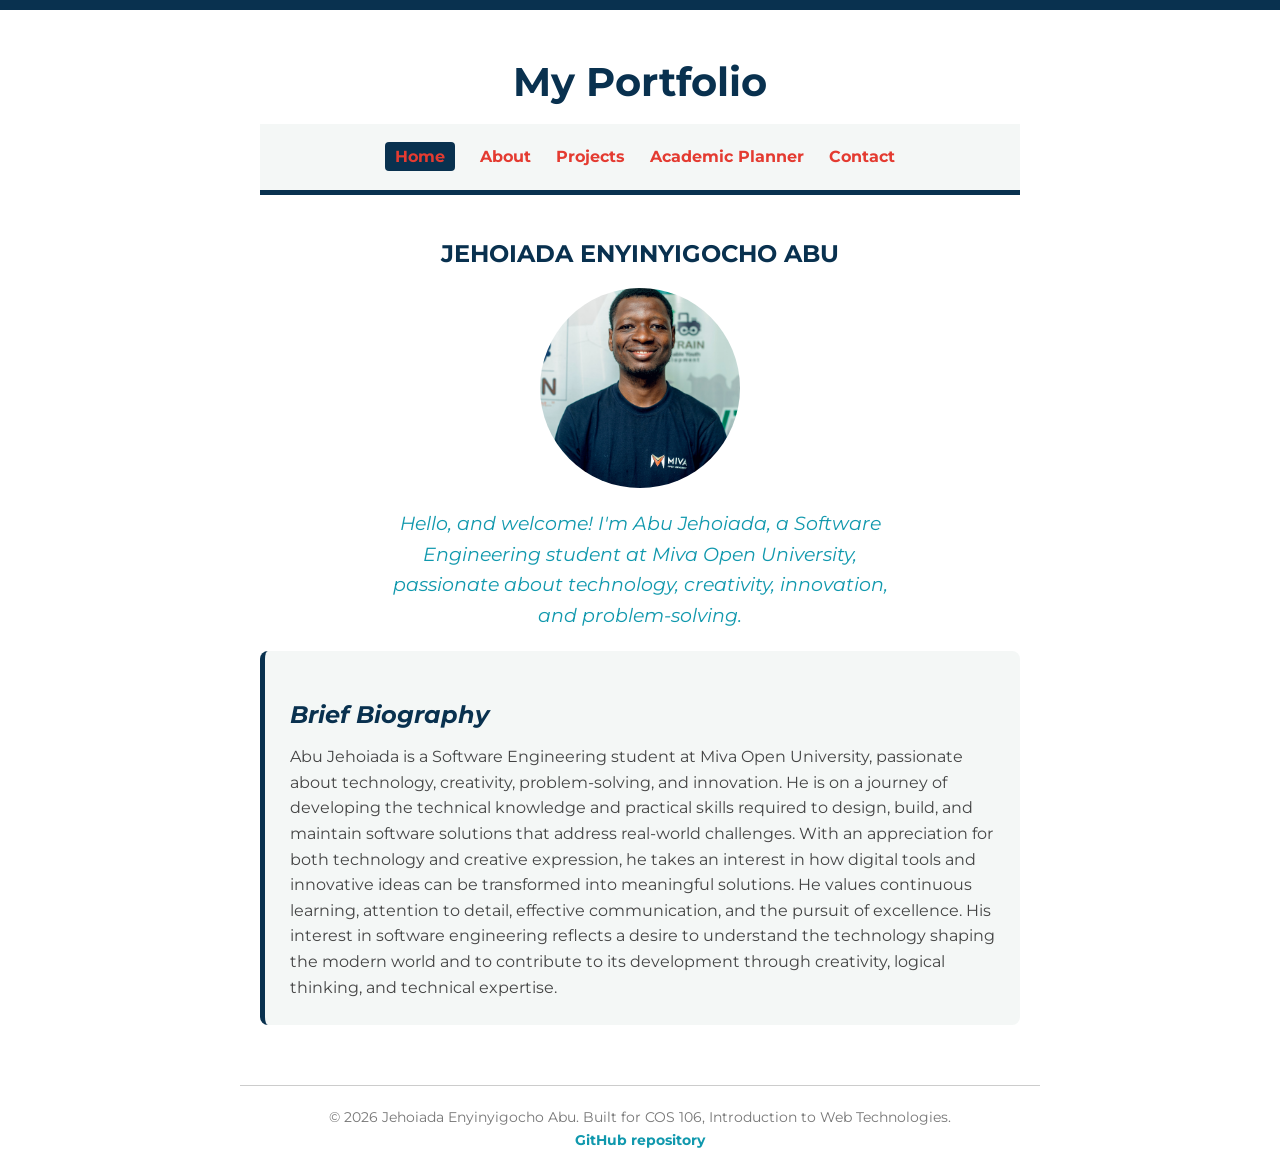
==== index.html @ d16bc9f1 "Made adjustments" ====
<!doctype html>
<html lang="en">
  <head>
    <meta charset="UTF-8" />
    <meta name="viewport" content="width=device-width, initial-scale=1.0" />
    <title>Portfolio Project</title>
    <link rel="stylesheet" href="css/style.css" />
    <link rel="preconnect" href="https://fonts.googleapis.com" />
    <link rel="preconnect" href="https://fonts.gstatic.com" crossorigin />
    <link
      href="https://fonts.googleapis.com/css2?family=Montserrat:ital,wght@0,100..900;1,100..900&display=swap"
      rel="stylesheet"
    />
  </head>
  <body>
    <header>
      <h1>My Portfolio</h1>

      <nav id="nav_menu">
        <ul>
          <li>
            <a href="index.html" class="active" aria-current="page">Home</a>
          </li>
          <li><a href="about.html">About</a></li>
          <li><a href="projects.html">Projects</a></li>
          <li><a href="planner.html">Academic Planner</a></li>
          <li><a href="contact.html">Contact</a></li>
        </ul>
      </nav>
    </header>

    <main>
      <div id="name_picture">
        <h2>Jehoiada Enyinyigocho Abu</h2>
        <img src="images/jehoiada.jpg" alt="Jehoiada Enyinyigocho Abu" />
      </div>
      <div id="welcome_msg">
        <p>
          <em
            >Hello, and welcome! I'm Abu Jehoiada, a Software Engineering
            student at Miva Open University, passionate about technology,
            creativity, innovation, and problem-solving.
          </em>
        </p>
      </div>
      <div class="biography">
        <h2><em>Brief Biography</em></h2>
        <p>
          Abu Jehoiada is a Software Engineering student at Miva Open
          University, passionate about technology, creativity, problem-solving,
          and innovation. He is on a journey of developing the technical
          knowledge and practical skills required to design, build, and maintain
          software solutions that address real-world challenges. With an
          appreciation for both technology and creative expression, he takes an
          interest in how digital tools and innovative ideas can be transformed
          into meaningful solutions. He values continuous learning, attention to
          detail, effective communication, and the pursuit of excellence. His
          interest in software engineering reflects a desire to understand the
          technology shaping the modern world and to contribute to its
          development through creativity, logical thinking, and technical
          expertise.
        </p>
      </div>
    </main>
    <footer class="site-footer">
      <p>
        &copy; 2026 Jehoiada Enyinyigocho Abu. Built for COS 106, Introduction
        to Web Technologies.
      </p>
      <p>
        <a href="https://github.com/jehoabu/cos_106_portfolio_project"
          >GitHub repository</a
        >
      </p>
    </footer>
  </body>
</html>
---- css/style.css ----
* {
  /* border-top: 10px solid #1098ad; */
  margin: 0;
  padding: 0;
  box-sizing: border-box; /*keeps padding from breaking your widths*/
}

/* PAGE SECTIONS */
body {
  color: #444;
  font-family: 'Montserrat', sans-serif;
  font-optical-sizing: auto;
  font-weight: 400;
  font-style: normal;
  line-height: 1.6;
  border-top: 10px solid #09314f;
  position: relative;
}

main,
header,
footer {
  max-width: 800px;
  margin-left: auto;
  margin-right: auto;
  margin: 0 auto;
  padding: 20px;
}

/* header {
  padding-top: 0px;
  padding-bottom: 0;
  margin-bottom: 0px;
} */

main {
  min-height: 80vh; /* Ensures the main content takes up at least 80% of the viewport height */
  padding-bottom: 20px; /* Adds some space at the bottom of the main content */
  padding-top: 0; /* Adds some space at the top of the main content */
  margin-top: 0; /* Adds some space above the main content */
}

/* Global Image Styles  */
img {
  max-width: 100%;
  height: auto;
  display: block;
  /* margin: 0 auto; */
}

#nav_menu {
  background-color: #f4f7f6; /* A very light, subtle grey/blue background */
  border-bottom: 5px solid #09314f; /* A bold visual accent on the bottom */
}

#nav_menu ul {
  display: flex;
  justify-content: center;
  /* align-items: center; */
  padding: 20px 0;
  gap: 25px;
  list-style-type: none;
  /* background-color: #09314f; */
  /* color: #fff; */
}

#nav_menu a {
  color: #e43b31; /* Uses your dark blue accent color */
  text-decoration: none; /* Removes the underline from links */
  font-weight: 700; /* Makes the links bold */
  transition: color 0.3s ease; /* Fulfills the "transitions" requirement! */
}

#nav_menu a:hover {
  color: #38bdf8; /* A lighter blue when the user hovers over the link */
}

/* Home Page Styles */
#name_picture {
  text-align: center;
  margin-bottom: 20px;
}

#name_picture h2 {
  color: #09314f;
  margin-bottom: 15px;
  text-transform: uppercase;
}

#name_picture img {
  width: 200px; /* Controls the size of your profile picture */
  height: 200px;
  object-fit: cover; /* Ensures the image isn't stretched */
  border-radius: 50%; /* Turns the square image into a perfect circle! */
  margin: 0 auto; /* Centers the image */
  /* border: 4px solid #1098ad; Adds a nice accent ring around your photo */
  /* padding: 2px; Adds a little space between the image and the border */
}

#welcome_msg {
  text-align: center;
  font-size: 1.2rem;
  font-weight: 400;
  margin-bottom: 50px;
  padding-bottom: 20px;
  color: #1098ad; /* A dark blue color for the welcome message */
  width: 70%;
  margin: 0 auto; /* Centers the welcome message */
}

.biography {
  background-color: #f4f7f6; /* A very light, subtle grey/blue background */
  padding: 25px;
  border-radius: 8px; /* Softens the corners of the background box */
  border-left: 5px solid #09314f; /* A bold visual accent on the left side */
}

h1 {
  font-size: 2.5rem;
  /* margin-bottom: 10px; */
  text-align: center;
}

nav ul li a.active {
  color: #ffffff;
  background-color: #09314f;
  margin-bottom: 1; /* Bright blue background */
  font-weight: bold;
  border-radius: 4px;
  padding: 5px 10px;
  text-decoration: none;
}

/* 6. FOOTER STYLING */
.site-footer {
  text-align: center;
  margin-top: 40px;
  padding-top: 20px;
  border-top: 1px solid #ccc; /* Creates a visual divider above the footer */
  font-size: 0.9rem; /* Makes the footer text slightly smaller */
  color: #777; /* Softens the text color */
}

.site-footer a {
  color: #1098ad;
  text-decoration: none;
  font-weight: 700;
}

.site-footer a:hover {
  text-decoration: underline;
}

/* 6. ABOUT PAGE STYLING */
h1,
h2 {
  color: #09314f;
  margin-top: 20px;
  margin-bottom: 10px;
}

/* Table Styling */
table {
  width: 100%;
  border-collapse: collapse; /* Merges double borders into a single clean line */
  margin: 20px 0;
}

th,
td {
  border: 1px solid #ccc;
  padding: 12px;
  text-align: left;
}

th {
  background-color: #09314f; /* Matches your theme */
  color: white;
}

tr:nth-child(even) {
  background-color: #f4f7f6; /* Adds a slight grey background to alternating rows for readability */
}

/* Skills List Styling */
.skills {
  list-style-type: none;
  display: flex;
  flex-wrap: wrap; /* Allows skills to wrap to the next line on small screens */
  gap: 10px;
}

.skills li {
  background-color: #1098ad; /* Light blue accent color */
  color: white;
  padding: 8px 15px;
  border-radius: 20px; /* Makes them look like rounded pill tags */
  font-size: 0.9rem;
  font-weight: 700;
}
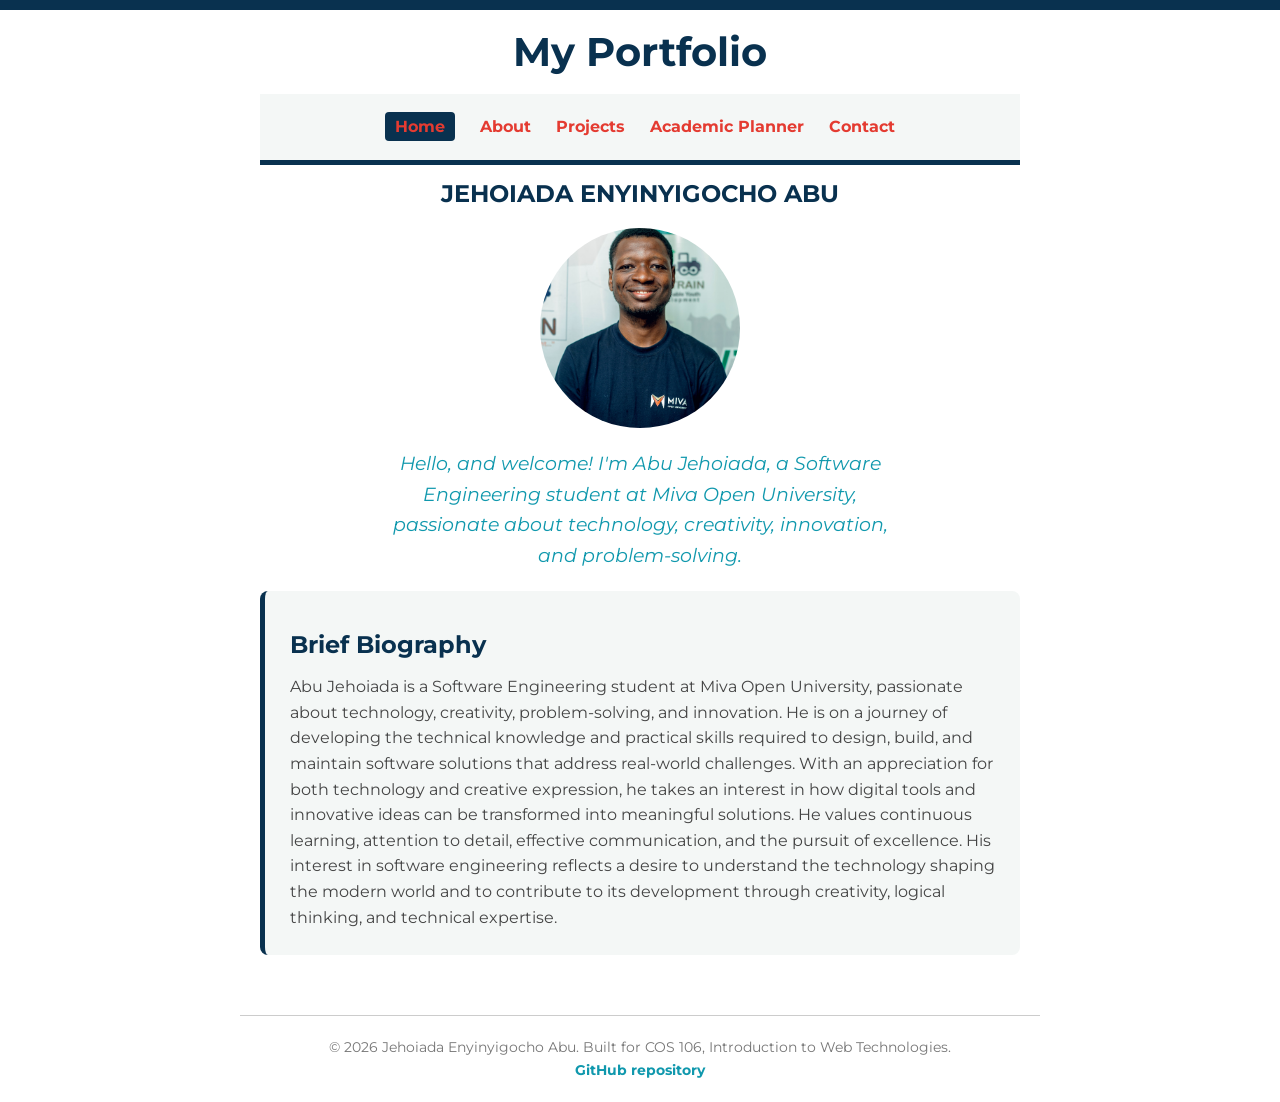
==== commit e393ff96: "Final submission build: HTML, CSS, and JS complete" ====
--- a/index.html
+++ b/index.html
@@ -32,19 +32,20 @@
     <main>
       <div id="name_picture">
         <h2>Jehoiada Enyinyigocho Abu</h2>
-        <img src="images/jehoiada.jpg" alt="Jehoiada Enyinyigocho Abu" />
+        <img
+          src="images/jehoiada.jpg"
+          alt="Portrait photo of Jehoiada Enyinyigocho Abu"
+        />
       </div>
       <div id="welcome_msg">
         <p>
-          <em
-            >Hello, and welcome! I'm Abu Jehoiada, a Software Engineering
-            student at Miva Open University, passionate about technology,
-            creativity, innovation, and problem-solving.
-          </em>
+          Hello, and welcome! I'm Abu Jehoiada, a Software Engineering student
+          at Miva Open University, passionate about technology, creativity,
+          innovation, and problem-solving.
         </p>
       </div>
       <div class="biography">
-        <h2><em>Brief Biography</em></h2>
+        <h2>Brief Biography</h2>
         <p>
           Abu Jehoiada is a Software Engineering student at Miva Open
           University, passionate about technology, creativity, problem-solving,
--- a/css/style.css
+++ b/css/style.css
@@ -27,11 +27,11 @@
   padding: 20px;
 }
 
-/* header {
+header {
   padding-top: 0px;
   padding-bottom: 0;
   margin-bottom: 0px;
-} */
+}
 
 main {
   min-height: 80vh; /* Ensures the main content takes up at least 80% of the viewport height */
@@ -49,6 +49,8 @@
 }
 
 #nav_menu {
+  /* display: flex; */
+
   background-color: #f4f7f6; /* A very light, subtle grey/blue background */
   border-bottom: 5px solid #09314f; /* A bold visual accent on the bottom */
 }
@@ -56,6 +58,8 @@
 #nav_menu ul {
   display: flex;
   justify-content: center;
+  flex-wrap: wrap;
+  /* flex-direction: row; */
   /* align-items: center; */
   padding: 20px 0;
   gap: 25px;
@@ -108,6 +112,10 @@
   margin: 0 auto; /* Centers the welcome message */
 }
 
+#welcome_msg p {
+  font-style: italic;
+}
+
 .biography {
   background-color: #f4f7f6; /* A very light, subtle grey/blue background */
   padding: 25px;
@@ -115,6 +123,10 @@
   border-left: 5px solid #09314f; /* A bold visual accent on the left side */
 }
 
+/* .biography h2 {
+  font-style: italic;
+} */
+
 h1 {
   font-size: 2.5rem;
   /* margin-bottom: 10px; */
@@ -124,7 +136,7 @@
 nav ul li a.active {
   color: #ffffff;
   background-color: #09314f;
-  margin-bottom: 1; /* Bright blue background */
+  margin-bottom: 1px; /* Bright blue background */
   font-weight: bold;
   border-radius: 4px;
   padding: 5px 10px;
@@ -155,7 +167,7 @@
 h1,
 h2 {
   color: #09314f;
-  margin-top: 20px;
+  margin-top: 10px;
   margin-bottom: 10px;
 }
 
@@ -196,5 +208,75 @@
   padding: 8px 15px;
   border-radius: 20px; /* Makes them look like rounded pill tags */
   font-size: 0.9rem;
+  font-weight: 400;
+}
+
+/* 7. PROJECTS PAGE (CSS Grid) */
+.grid {
+  display: grid;
+  /* This is the magic of Grid! It auto-fits columns that are at least 250px wide */
+  grid-template-columns: repeat(auto-fit, minmax(250px, 1fr));
+  gap: 25px;
+  margin-top: 20px;
+}
+
+.card {
+  background-color: #f4f7f6;
+  border: 1px solid #ddd;
+  border-radius: 8px;
+  overflow: hidden; /* Keeps the image corners rounded inside the card */
+  display: flex;
+  flex-direction: column;
+  transition:
+    transform 0.3s ease,
+    box-shadow 0.3s ease;
+}
+
+.card:hover {
+  transform: translateY(-5px); /* Makes the card float up slightly on hover */
+  box-shadow: 0 8px 15px rgba(0, 0, 0, 0.1);
+}
+
+.card img,
+.card video {
+  width: 100%;
+  height: 180px;
+  object-fit: cover; /* Prevents images from stretching weirdly */
+}
+
+.card-body {
+  padding: 20px;
+  display: flex;
+  flex-direction: column;
+  flex-grow: 1; /* Pushes the button to the bottom of the card */
+}
+
+.card-body h2 {
+  margin-top: 0;
+  font-size: 1.3rem;
+}
+
+.card-body .tags {
+  font-size: 0.85rem;
+  color: #1098ad;
   font-weight: 700;
-}
+  margin-bottom: 15px;
+}
+
+/* Button Styling */
+.btn {
+  display: inline-block;
+  background-color: #09314f;
+  color: white;
+  padding: 10px 20px;
+  text-decoration: none;
+  border-radius: 5px;
+  text-align: center;
+  font-weight: 700;
+  margin-top: auto; /* Pushes button to the very bottom */
+  transition: background-color 0.3s ease;
+}
+
+.btn:hover {
+  background-color: #1098ad;
+}
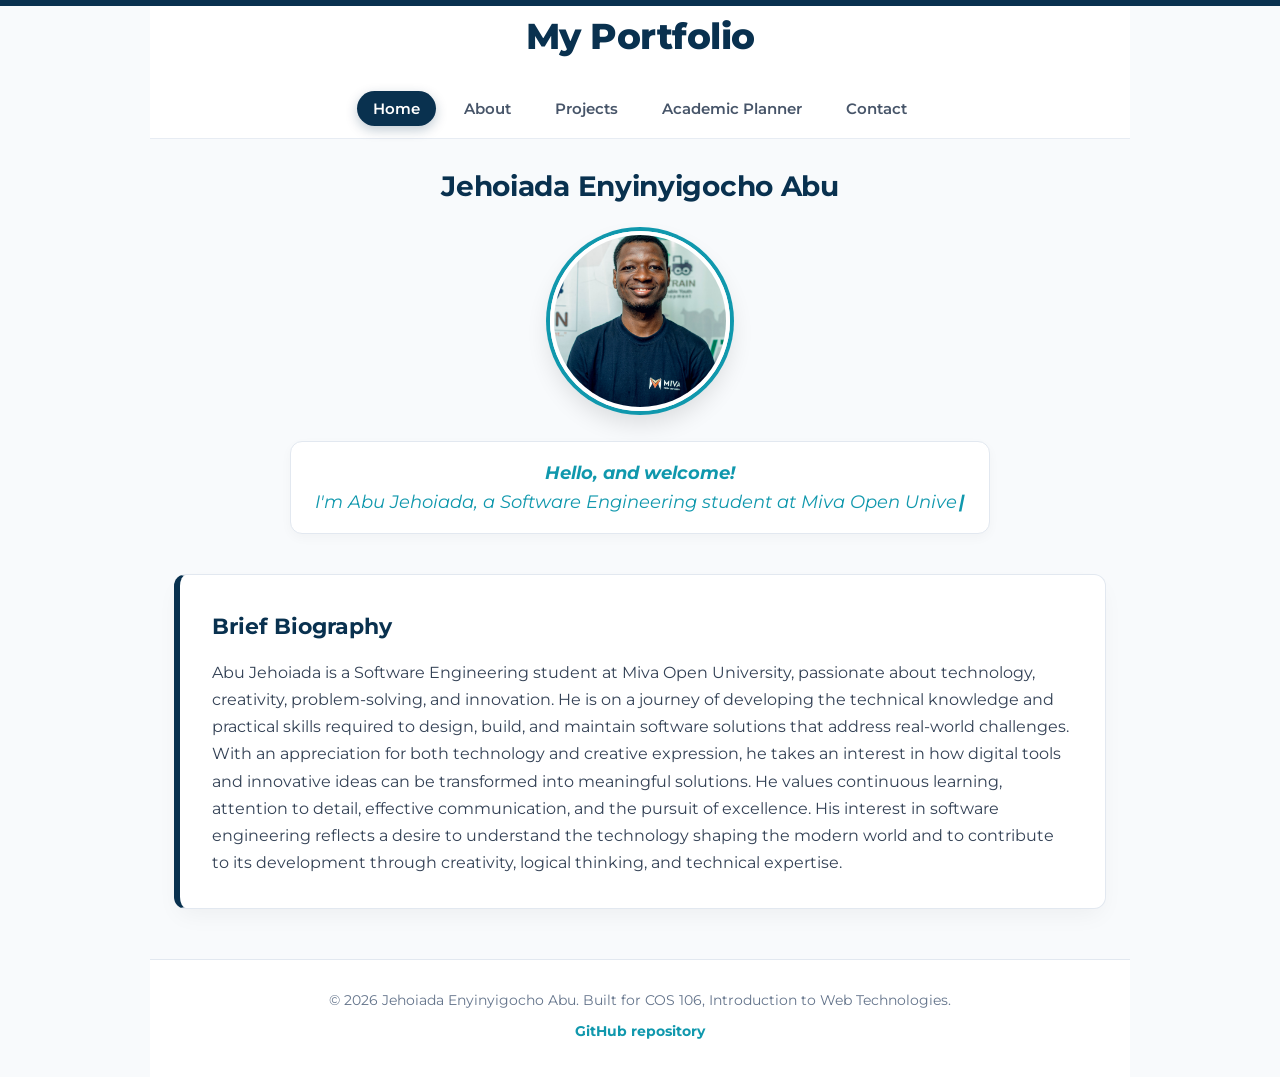
==== commit 1903ecbb: "Made hero text typing text" ====
--- a/index.html
+++ b/index.html
@@ -39,9 +39,9 @@
       </div>
       <div id="welcome_msg">
         <p>
-          Hello, and welcome! I'm Abu Jehoiada, a Software Engineering student
-          at Miva Open University, passionate about technology, creativity,
-          innovation, and problem-solving.
+          <strong>Hello, and welcome!</strong><br />
+          I'm Abu Jehoiada, a <span id="typing-text"></span
+          ><span class="typing-cursor">|</span>
         </p>
       </div>
       <div class="biography">
@@ -74,5 +74,6 @@
         >
       </p>
     </footer>
+    <script src="js/typing.js"></script>
   </body>
 </html>
--- a/css/style.css
+++ b/css/style.css
@@ -1,282 +1,435 @@
+/* ==========================================================================
+COS 106 PORTFOLIO — MODERN DEVELOPER DESIGN SYSTEM
+Author: Jehoiada Enyinyigocho Abu
+========================================================================== */
+
+/* 1. GLOBAL RESET & BASE STYLES */
+
 * {
-  /* border-top: 10px solid #1098ad; */
   margin: 0;
   padding: 0;
-  box-sizing: border-box; /*keeps padding from breaking your widths*/
-}
-
-/* PAGE SECTIONS */
+  box-sizing: border-box;
+}
+
+html {
+  scroll-behavior: smooth;
+}
+
 body {
-  color: #444;
+  color: #334155;
+  background-color: #f8fafc;
   font-family: 'Montserrat', sans-serif;
-  font-optical-sizing: auto;
   font-weight: 400;
-  font-style: normal;
-  line-height: 1.6;
-  border-top: 10px solid #09314f;
-  position: relative;
-}
-
-main,
-header,
-footer {
-  max-width: 800px;
-  margin-left: auto;
-  margin-right: auto;
-  margin: 0 auto;
-  padding: 20px;
-}
-
-header {
-  padding-top: 0px;
-  padding-bottom: 0;
-  margin-bottom: 0px;
-}
-
-main {
-  min-height: 80vh; /* Ensures the main content takes up at least 80% of the viewport height */
-  padding-bottom: 20px; /* Adds some space at the bottom of the main content */
-  padding-top: 0; /* Adds some space at the top of the main content */
-  margin-top: 0; /* Adds some space above the main content */
-}
-
-/* Global Image Styles  */
-img {
+  line-height: 1.7;
+  border-top: 6px solid #09314f;
+  min-height: 100vh;
+  display: flex;
+  flex-direction: column;
+}
+
+/* GLOBAL RESPONSIVE MEDIA CONSTRAINTS */
+img,
+video {
   max-width: 100%;
   height: auto;
   display: block;
-  /* margin: 0 auto; */
-}
-
+}
+
+/* 2. LAYOUT CONTAINERS */
+main,
+header,
+footer,
+.container,
+section.wide {
+  max-width: 980px;
+  width: 100%;
+  margin: 0 auto;
+  padding: 0 24px;
+}
+
+main {
+  flex: 1;
+  /* padding-top: 30px; */
+  padding-bottom: 50px;
+}
+
+header {
+  position: sticky;
+  top: 0;
+  z-index: 100;
+  background-color: rgba(255, 255, 255, 0.9);
+  backdrop-filter: blur(12px);
+  border-bottom: 1px solid rgba(226, 232, 240, 0.8);
+  /* margin-bottom: 30px; */
+}
+
+/* 3. NAVIGATION BAR (Flexbox & Glassmorphism) */
 #nav_menu {
-  /* display: flex; */
-
-  background-color: #f4f7f6; /* A very light, subtle grey/blue background */
-  border-bottom: 5px solid #09314f; /* A bold visual accent on the bottom */
+  display: flex;
+  justify-content: center;
+  align-items: center;
 }
 
 #nav_menu ul {
   display: flex;
   justify-content: center;
+  align-items: center;
+  gap: 12px;
+  list-style-type: none;
+  padding: 16px 0;
   flex-wrap: wrap;
-  /* flex-direction: row; */
-  /* align-items: center; */
-  padding: 20px 0;
-  gap: 25px;
-  list-style-type: none;
-  /* background-color: #09314f; */
-  /* color: #fff; */
 }
 
 #nav_menu a {
-  color: #e43b31; /* Uses your dark blue accent color */
-  text-decoration: none; /* Removes the underline from links */
-  font-weight: 700; /* Makes the links bold */
-  transition: color 0.3s ease; /* Fulfills the "transitions" requirement! */
+  color: #475569;
+  text-decoration: none;
+  font-weight: 600;
+  font-size: 0.95rem;
+  padding: 8px 16px;
+  border-radius: 20px;
+  transition: all 0.25s ease-in-out;
 }
 
 #nav_menu a:hover {
-  color: #38bdf8; /* A lighter blue when the user hovers over the link */
-}
-
-/* Home Page Styles */
+  color: #09314f;
+  background-color: #f1f5f9;
+}
+
+#nav_menu a.active {
+  color: #ffffff;
+  background-color: #09314f;
+  box-shadow: 0 4px 12px rgba(9, 49, 79, 0.25);
+}
+
+/* 4. TYPOGRAPHY & SECTION HEADINGS */
+h1 {
+  font-size: 2.25rem;
+  font-weight: 800;
+  color: #09314f;
+  margin-bottom: 12px;
+  text-align: center;
+  letter-spacing: -0.5px;
+}
+
+h2 {
+  font-size: 1.4rem;
+  font-weight: 700;
+  color: #09314f;
+  margin-top: 24px;
+  margin-bottom: 14px;
+  display: flex;
+  align-items: center;
+}
+
+/* Visual accent bar for section subheadings */
+main section > h2::before {
+  content: '';
+  display: inline-block;
+  width: 4px;
+  height: 20px;
+  background-color: #1098ad;
+  margin-right: 10px;
+  border-radius: 2px;
+}
+
+p.lead {
+  text-align: center;
+  font-size: 1.1rem;
+  color: #64748b;
+  max-width: 650px;
+  margin: 0 auto 32px auto;
+}
+
+/* 5. HOMEPAGE HERO & BIOGRAPHY STYLING */
 #name_picture {
   text-align: center;
+  /* margin-top: 20px; */
+  margin-bottom: 30px;
+}
+
+#name_picture h2 {
+  justify-content: center;
+  font-size: 1.75rem;
+  color: #09314f;
   margin-bottom: 20px;
-}
-
-#name_picture h2 {
-  color: #09314f;
-  margin-bottom: 15px;
-  text-transform: uppercase;
+  letter-spacing: -0.3px;
+}
+
+#name_picture h2::before {
+  display: none;
 }
 
 #name_picture img {
-  width: 200px; /* Controls the size of your profile picture */
-  height: 200px;
-  object-fit: cover; /* Ensures the image isn't stretched */
-  border-radius: 50%; /* Turns the square image into a perfect circle! */
-  margin: 0 auto; /* Centers the image */
-  /* border: 4px solid #1098ad; Adds a nice accent ring around your photo */
-  /* padding: 2px; Adds a little space between the image and the border */
+  width: 180px;
+  height: 180px;
+  object-fit: cover;
+  border-radius: 50%;
+  margin: 0 auto;
+  border: 4px solid #ffffff;
+  box-shadow:
+    0 0 0 4px #1098ad,
+    0 12px 24px rgba(0, 0, 0, 0.12);
+  transition: transform 0.3s ease;
+}
+
+#name_picture img:hover {
+  transform: scale(1.04);
 }
 
 #welcome_msg {
   text-align: center;
-  font-size: 1.2rem;
-  font-weight: 400;
-  margin-bottom: 50px;
-  padding-bottom: 20px;
-  color: #1098ad; /* A dark blue color for the welcome message */
-  width: 70%;
-  margin: 0 auto; /* Centers the welcome message */
+  font-size: 1.15rem;
+  color: #1098ad;
+  max-width: 700px;
+  margin: 0 auto 40px auto;
+  padding: 16px 24px;
+  background-color: #ffffff;
+  border-radius: 12px;
+  border: 1px solid #e2e8f0;
+  box-shadow: 0 4px 12px rgba(0, 0, 0, 0.03);
 }
 
 #welcome_msg p {
   font-style: italic;
+  line-height: 1.6;
+}
+
+/* Blinking Typing Cursor */
+.typing-cursor {
+  display: inline-block;
+  font-weight: 700;
+  color: #1098ad;
+  animation: blink 0.75s step-end infinite;
+  margin-left: 2px;
+}
+
+@keyframes blink {
+  0%,
+  100% {
+    opacity: 1;
+  }
+  50% {
+    opacity: 0;
+  }
 }
 
 .biography {
-  background-color: #f4f7f6; /* A very light, subtle grey/blue background */
-  padding: 25px;
-  border-radius: 8px; /* Softens the corners of the background box */
-  border-left: 5px solid #09314f; /* A bold visual accent on the left side */
-}
-
-/* .biography h2 {
-  font-style: italic;
-} */
-
-h1 {
-  font-size: 2.5rem;
-  /* margin-bottom: 10px; */
-  text-align: center;
-}
-
-nav ul li a.active {
+  background-color: #ffffff;
+  padding: 32px;
+  border-radius: 12px;
+  border: 1px solid #e2e8f0;
+  border-left: 6px solid #09314f;
+  box-shadow: 0 10px 25px -5px rgba(0, 0, 0, 0.05);
+}
+
+.biography h2 {
+  margin-top: 0;
+}
+
+/* 6. ABOUT PAGE (Semantic Table & Skill Pills) */
+table {
+  width: 100%;
+  border-collapse: separate;
+  border-spacing: 0;
+  margin: 24px 0 36px 0;
+  background-color: #ffffff;
+  border-radius: 10px;
+  overflow: hidden;
+  box-shadow: 0 4px 16px rgba(0, 0, 0, 0.04);
+  border: 1px solid #e2e8f0;
+}
+
+th,
+td {
+  padding: 14px 18px;
+  text-align: left;
+}
+
+th {
+  background-color: #09314f;
   color: #ffffff;
+  font-weight: 600;
+  font-size: 0.95rem;
+  letter-spacing: 0.5px;
+}
+
+td {
+  border-bottom: 1px solid #f1f5f9;
+  font-size: 0.95rem;
+  color: #334155;
+}
+
+tr:last-child td {
+  border-bottom: none;
+}
+
+tr:nth-child(even) {
+  background-color: #f8fafc;
+}
+
+/* Skill Tags */
+.skills {
+  list-style-type: none;
+  display: flex;
+  flex-wrap: wrap;
+  gap: 10px;
+  margin-top: 14px;
+}
+
+.skills li {
+  background-color: #e0f2fe;
+  color: #0369a1;
+  border: 1px solid #bae6fd;
+  padding: 8px 18px;
+  border-radius: 20px;
+  font-size: 0.88rem;
+  font-weight: 600;
+  transition: all 0.2s ease;
+}
+
+.skills li:hover {
+  background-color: #1098ad;
+  color: #ffffff;
+  transform: translateY(-2px);
+}
+
+/* 7. PROJECTS GALLERY (CSS Grid & Interactive Cards) */
+.grid {
+  display: grid;
+  grid-template-columns: repeat(auto-fit, minmax(280px, 1fr));
+  gap: 28px;
+  margin-top: 24px;
+}
+
+.card {
+  background-color: #ffffff;
+  border: 1px solid #e2e8f0;
+  border-radius: 12px;
+  overflow: hidden;
+  display: flex;
+  flex-direction: column;
+  box-shadow: 0 4px 12px rgba(0, 0, 0, 0.04);
+  transition:
+    transform 0.3s ease,
+    box-shadow 0.3s ease;
+}
+
+.card:hover {
+  transform: translateY(-6px);
+  box-shadow: 0 16px 32px -8px rgba(9, 49, 79, 0.12);
+  border-color: #cbd5e1;
+}
+
+.card img,
+.card video {
+  width: 100%;
+  height: 200px;
+  object-fit: cover;
+}
+
+.card-body {
+  padding: 24px;
+  display: flex;
+  flex-direction: column;
+  flex-grow: 1;
+}
+
+.card-body h2 {
+  margin-top: 0;
+  font-size: 1.25rem;
+  color: #09314f;
+}
+
+.card-body h2::before {
+  display: none;
+}
+
+.card-body p {
+  color: #64748b;
+  font-size: 0.95rem;
+  margin-bottom: 16px;
+  flex-grow: 1;
+}
+
+.card-body .tags {
+  font-size: 0.85rem;
+  color: #1098ad;
+  font-weight: 700;
+  margin-bottom: 18px;
+  text-transform: uppercase;
+  letter-spacing: 0.5px;
+}
+
+/* Button Component */
+.btn {
+  display: inline-block;
   background-color: #09314f;
-  margin-bottom: 1px; /* Bright blue background */
-  font-weight: bold;
-  border-radius: 4px;
-  padding: 5px 10px;
+  color: #ffffff;
+  padding: 10px 20px;
   text-decoration: none;
-}
-
-/* 6. FOOTER STYLING */
+  border-radius: 6px;
+  text-align: center;
+  font-weight: 600;
+  font-size: 0.9rem;
+  transition:
+    background-color 0.25s ease,
+    transform 0.2s ease;
+}
+
+.btn:hover {
+  background-color: #1098ad;
+  transform: translateY(-1px);
+}
+
+/* 8. SITE FOOTER */
 .site-footer {
   text-align: center;
-  margin-top: 40px;
-  padding-top: 20px;
-  border-top: 1px solid #ccc; /* Creates a visual divider above the footer */
-  font-size: 0.9rem; /* Makes the footer text slightly smaller */
-  color: #777; /* Softens the text color */
+  margin-top: auto;
+  padding: 28px 24px;
+  border-top: 1px solid #e2e8f0;
+  background-color: #ffffff;
+  font-size: 0.9rem;
+  color: #64748b;
+}
+
+.site-footer p {
+  margin-bottom: 6px;
 }
 
 .site-footer a {
   color: #1098ad;
   text-decoration: none;
   font-weight: 700;
+  transition: color 0.2s ease;
 }
 
 .site-footer a:hover {
+  color: #09314f;
   text-decoration: underline;
 }
 
-/* 6. ABOUT PAGE STYLING */
-h1,
-h2 {
-  color: #09314f;
-  margin-top: 10px;
-  margin-bottom: 10px;
-}
-
-/* Table Styling */
-table {
-  width: 100%;
-  border-collapse: collapse; /* Merges double borders into a single clean line */
-  margin: 20px 0;
-}
-
-th,
-td {
-  border: 1px solid #ccc;
-  padding: 12px;
-  text-align: left;
-}
-
-th {
-  background-color: #09314f; /* Matches your theme */
-  color: white;
-}
-
-tr:nth-child(even) {
-  background-color: #f4f7f6; /* Adds a slight grey background to alternating rows for readability */
-}
-
-/* Skills List Styling */
-.skills {
-  list-style-type: none;
-  display: flex;
-  flex-wrap: wrap; /* Allows skills to wrap to the next line on small screens */
-  gap: 10px;
-}
-
-.skills li {
-  background-color: #1098ad; /* Light blue accent color */
-  color: white;
-  padding: 8px 15px;
-  border-radius: 20px; /* Makes them look like rounded pill tags */
-  font-size: 0.9rem;
-  font-weight: 400;
-}
-
-/* 7. PROJECTS PAGE (CSS Grid) */
-.grid {
-  display: grid;
-  /* This is the magic of Grid! It auto-fits columns that are at least 250px wide */
-  grid-template-columns: repeat(auto-fit, minmax(250px, 1fr));
-  gap: 25px;
-  margin-top: 20px;
-}
-
-.card {
-  background-color: #f4f7f6;
-  border: 1px solid #ddd;
-  border-radius: 8px;
-  overflow: hidden; /* Keeps the image corners rounded inside the card */
-  display: flex;
-  flex-direction: column;
-  transition:
-    transform 0.3s ease,
-    box-shadow 0.3s ease;
-}
-
-.card:hover {
-  transform: translateY(-5px); /* Makes the card float up slightly on hover */
-  box-shadow: 0 8px 15px rgba(0, 0, 0, 0.1);
-}
-
-.card img,
-.card video {
-  width: 100%;
-  height: 180px;
-  object-fit: cover; /* Prevents images from stretching weirdly */
-}
-
-.card-body {
-  padding: 20px;
-  display: flex;
-  flex-direction: column;
-  flex-grow: 1; /* Pushes the button to the bottom of the card */
-}
-
-.card-body h2 {
-  margin-top: 0;
-  font-size: 1.3rem;
-}
-
-.card-body .tags {
-  font-size: 0.85rem;
-  color: #1098ad;
-  font-weight: 700;
-  margin-bottom: 15px;
-}
-
-/* Button Styling */
-.btn {
-  display: inline-block;
-  background-color: #09314f;
-  color: white;
-  padding: 10px 20px;
-  text-decoration: none;
-  border-radius: 5px;
-  text-align: center;
-  font-weight: 700;
-  margin-top: auto; /* Pushes button to the very bottom */
-  transition: background-color 0.3s ease;
-}
-
-.btn:hover {
-  background-color: #1098ad;
-}
+/* 9. MEDIA QUERIES (Mobile & Tablet Responsiveness) */
+@media (max-width: 640px) {
+  h1 {
+    font-size: 1.85rem;
+  }
+
+  #nav_menu ul {
+    gap: 6px;
+  }
+
+  #nav_menu a {
+    padding: 6px 12px;
+    font-size: 0.88rem;
+  }
+
+  .biography {
+    padding: 20px;
+  }
+
+  th,
+  td {
+    padding: 10px 12px;
+    font-size: 0.85rem;
+  }
+}
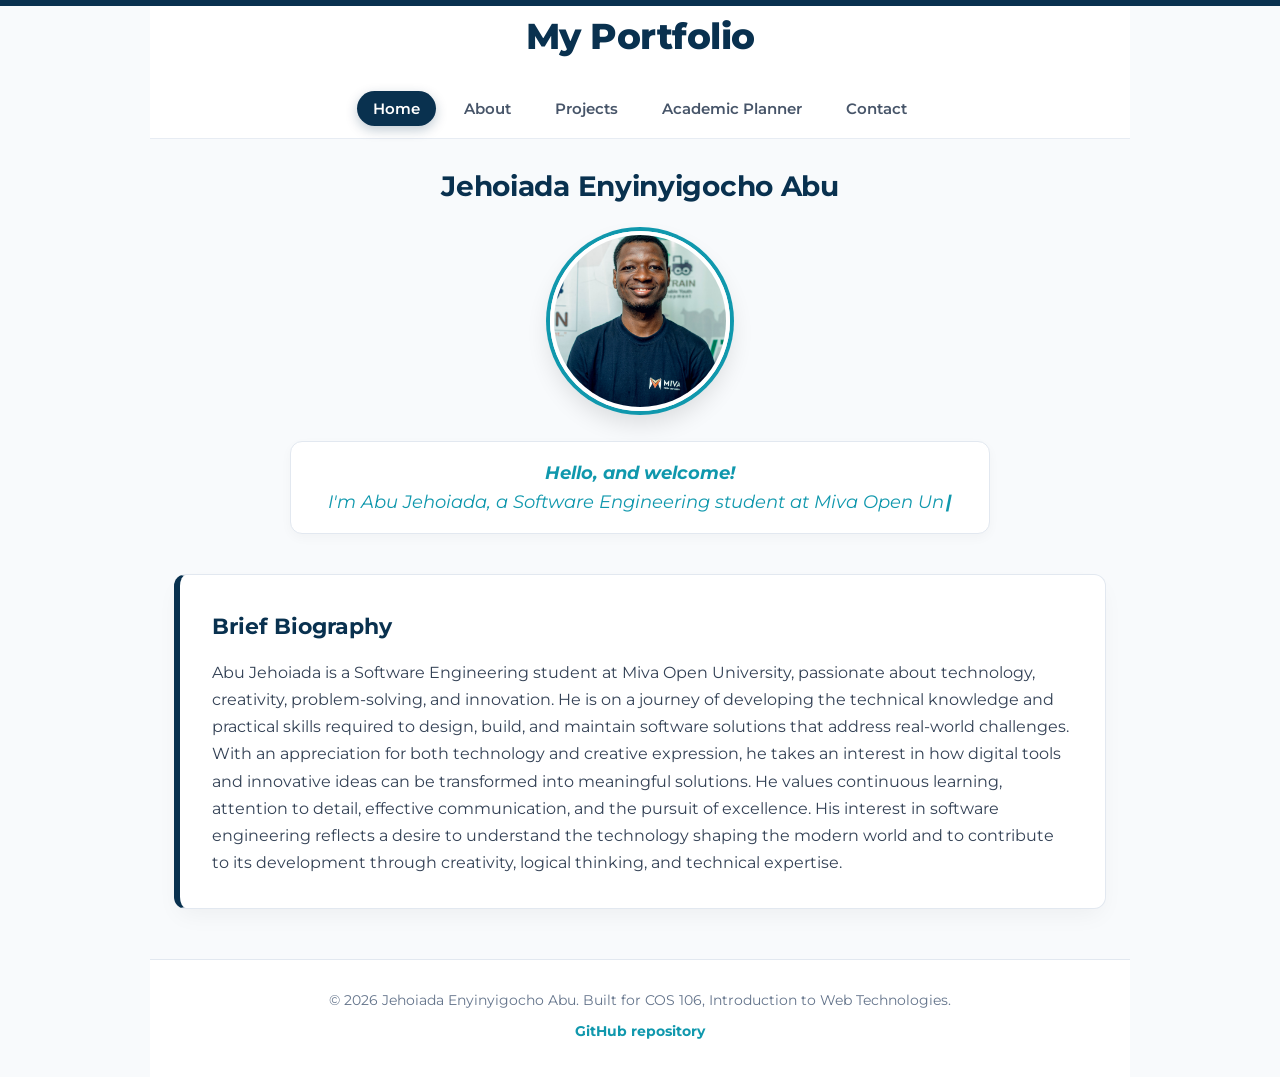
==== commit 1e4436c4: "Made adjustments to the CSS for completed tasks in the planner, ensuring that the text is struck thr" ====
--- a/index.html
+++ b/index.html
@@ -5,6 +5,7 @@
     <meta name="viewport" content="width=device-width, initial-scale=1.0" />
     <title>Portfolio Project</title>
     <link rel="stylesheet" href="css/style.css" />
+    <link rel="icon" type="image/png" href="images/logo.png" />
     <link rel="preconnect" href="https://fonts.googleapis.com" />
     <link rel="preconnect" href="https://fonts.gstatic.com" crossorigin />
     <link
